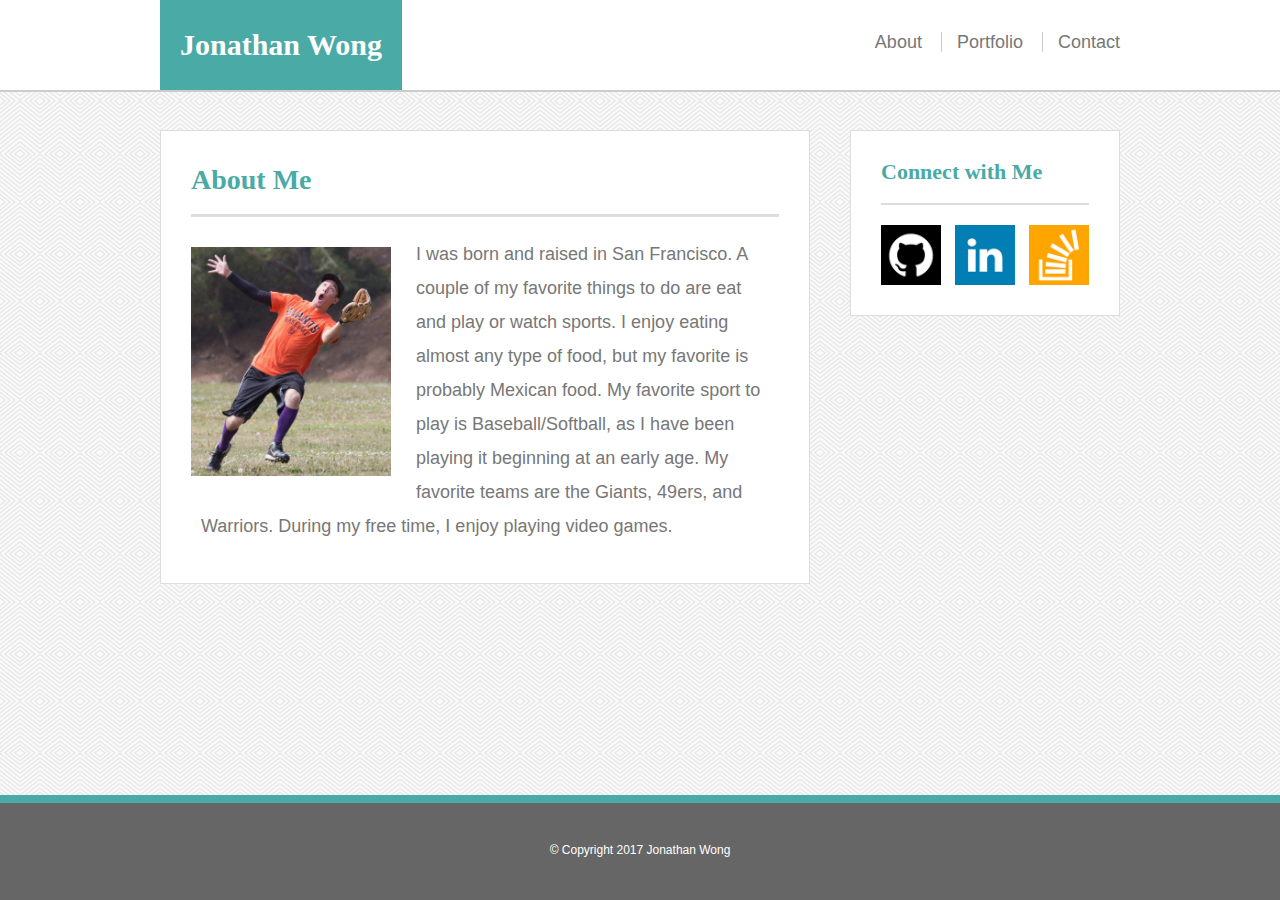
==== index.html @ 814c78bd "Add 640px and 768px views" ====
<!DOCTYPE html>
<html lang="en">
<head>
    <meta charset="UTF-8">
    <meta name="viewport" content="width=device-width, initial-scale=1.0">
    <title>My Portfolio</title>
    <link rel="stylesheet" href="assets/css/reset.css">
    <link rel="stylesheet" href="assets/css/style.css">
</head>
<body>

    <!-- Heading -->
    <header>
        <div class="container">
            <a href="index.html" id="name">Jonathan Wong</a>
            <nav>
                <a href="index.html">About</a>
                <a href="portfolio.html">Portfolio</a>
                <a href="contact.html">Contact</a>
            </nav>
        </div>
    </header>

    <div class="wrapper">
        <!-- Main content -->
        <div id="main-container" class="container">
            <section id="main">
                <div id="title">
                    <h2>About Me</h2>
                </div>
                <img id="image" src="assets/images/pic.jpg" alt="Profile Picture">
                <div id="bio">
                    <p>I was born and raised in San Francisco. A couple of my favorite things to do are eat and play or watch sports.
                    I enjoy eating almost any type of food, but my favorite is probably Mexican food.
                    My favorite sport to play is Baseball/Softball, as I have been playing it beginning at an early age.
                    My favorite teams are the Giants, 49ers, and Warriors. During my free time, I enjoy playing video games.</p>
                </div>
            </section>

            <!-- Side bar -->
            <section id="links">
                <div id="connect">
                    <h3>Connect with Me</h3>
                </div>
                <a href="https://github.com/jdwong415" target="_blank"><img id="link1" src="assets/images/1496785722_github.png" alt="Github"></a>
                <a href="https://www.linkedin.com/in/jonathan-wong-140209120/" target="_blank"><img id="link2" src="assets/images/1496785706_linkedin.png" alt="LinkedIn"></a>
                <a href="https://stackoverflow.com/users/7934912/jwong" target="_blank"><img id="link3" src="assets/images/1496785728_stackoverflow.png" alt="Stackoverflow"></a>
            </section>

            <div class="push"></div>
        </div>
    </div>
    
    <footer>
        <div class="container">
            <p>© Copyright 2017 Jonathan Wong</p>
        </div>
    </footer>

</body>
</html>
---- assets/css/style.css ----
* {
    box-sizing: border-box;
    margin: 0;
}

body {
    background-image: url("../images/whirlpool/whirlpool.png");
    padding: 0;
    height: 100%;
}

html,
body {
    height: 100%;
}

.wrapper {
    height: auto !important;
    height: 100%;
    min-height: 100%;
    margin: 0 auto -105px;
}

footer,
.push {
  height: 105px;
}

.container {
    width: 100%;
    max-width: 960px;
    margin: 0 auto;
    clear: both;
}

h1 {
    font-family: Georgia, Times, 'Times New Roman', serif;
    font-size: 30px;
    color: #fff;
    font-weight: bold;
}

h2 {
    font-family: Georgia, Times, 'Times New Roman', serif;
    font-size: 28px;
    color: #4aaaa5;
    font-weight: bold;
    padding: 5px 0;
    padding-bottom: 20px;
    border-bottom: 3px solid #ddd;
    margin-bottom: 20px;
}

h3 {
    font-family: Georgia, Times, 'Times New Roman', serif;
    font-size: 22px;
    color: #4aaaa5;
    font-weight: bold;
    padding-bottom: 20px;
}

h4 {
    font-family: Georgia, Times, 'Times New Roman', serif;
    font-size: 20px;
    color: #fff;
    padding: 15px 0;
    background-color: #4aaaa5;
}

/* White header background */
header {
    position: fixed;
    z-index: 99;
    background: #fff;
    border-bottom: 2px solid #ccc;
    width: 100%;
    margin-bottom: 38px;
    margin: 0 0 30px;
    overflow: auto;
}

#name {
    background-color: #4aaaa5;
    float: left;
    padding: 0 20px;
    height: 90px;
    text-align: center;
    font-family: Georgia, 'Times New Roman', Times, serif;
    font-size: 30px;
    font-weight: bold;
    line-height: 90px;
    color: #fff;
    text-decoration: none;
}

/* Nav */
nav {
    float: right;
    margin-top: 25px;
    line-height: 34px;
}

nav a {
    padding-left: 15px;
    margin-left: 15px;
    text-decoration: none;
    font-family: Arial, "Helvetica Neue", Helvetica, sans-serif;
    font-size: 18px;
    color: #777;
    border-left: 1px solid #ccc;
}

nav a:first-child {
    border-left: 0 none;
}

nav a:hover {
    color: #4aaaa5;
}

p {
    line-height: 34px;
}

#main-container {
    padding-top: 130px;
}

/* Main content */
#main {
    float: left;
    width: 100%;
    max-width: 650px;
    background-color: #fff;
    border: 1px solid #ddd;
    padding: 30px;
    margin: 0 0 40px;
}

#image {
    float: left;
    width: 200px;
    margin-top: 10px;
    margin-right: 25px;
}

#bio {
    margin: 0 10px 10px 10px;
    line-height: 150%;
    font-family: Arial, "Helvetica Neue", Helvetica, sans-serif;
    font-size: 18px;
    color: #777;
}

/* Side bar */
#links {
    float: right;
    width: 100%;
    max-width: 270px;
    background-color: #fff;
    border: 1px solid #ddd;
    margin-left: 40px;
    padding: 30px;
}

#connect {
    border-bottom: 2px solid #ddd;
    float: left;
    width: 100%;
    margin-bottom: 20px;
}

/* Github icon */
#link1 {
    float: left;
    width: 60px;
}

/* LinkedIn icon */
#link2 {
    margin-left: 14px;
    margin-right: 14px;
    float: left;
    width: 60px;
}

/* Stackoverflow icon */
#link3 {
    float: left;
    width: 60px;
}

/* Start of Contact style */
#formblock {
    float: left;
    margin-bottom: 10px;
    font-family: Arial, "Helvetica Neue", Helvetica, sans-serif;
    font-size: 18px;
    color: #777;
}

/* Text form */
input[type=text] {
    width: 100%;
    padding: 10px 10px;
    margin: 10px 0;
    box-sizing: border-box;
    border: 1px solid #ddd;
}

input::placeholder {
    color: #999;
}

.form:focus {
    border-color: #4aaaa5;
    outline: none;
}

/* Form for message */
#contact_msg {
    margin-top: 10px;
    height: 200px;
    width: 100%;
    box-sizing: border-box;
    border: 1px solid #ddd;
    padding: 10px;
    font-family: Arial, "Helvetica Neue", Helvetica, sans-serif;
}

#contact_msg:focus {
    border-color: #4aaaa5;
    outline: none;
}

/* Submit button */
input[type=submit] {
    background-color: #4aaaa5;
    border: none;
    color: white;
    font-family: Arial, "Helvetica Neue", Helvetica, sans-serif;
    font-size: 18px;
    padding: 10px 32px;
    text-decoration: none;
    margin: 20px 0 10px 0;
    cursor: pointer;
}

.button:active {
    background-color: #345856;
}

.portfolio {
    width: 274px;
    margin: 10px 0 25px;
    position: relative;
    float: left;
}

.portfolio:nth-child(even) {
    margin-right: 40px;
}

.portimage {
    width: 100%;
}

.porttitle {
    width: 100%;
    position: absolute;
    bottom: 10px;
    text-align: center;
}

footer {
    background: #666;
    border-top: 8px solid #4aaaa5;
    padding: 30px 0;
    color: #fff;
    font-size: 12px;
    text-align: center;
    font-family: Arial, "Helvetica Neue", Helvetica, sans-serif;
    clear: both;
}

@media screen and (max-width: 980px) {

}

@media screen and (max-width: 768px) {

    #name {
        margin-left: 20px;
    }

    nav {
        margin-right: 20px;
    }

    #main-container {
        padding: 0;
    }

    #title {
        padding-bottom: 10px;
    }

    .wrapper {
        padding: 20px 20px;
        padding-top: 130px;
    }

    #main {
        max-width: 768px;
    }

    .portfolio {
        margin: 0;
        width: 46%;
        margin-bottom: 40px;
    }

    .portfolio:last-child {
        margin-bottom: 20px;
    }

    .portimage {
        max-width: 100%;
    }

    #image {
        width: 50%;
        margin: 0;
        padding: 0;
        margin-right: 20px;
        margin-bottom: 20px;
    }

    #bio {
        width: 100%;
        padding: 0;
        margin: 0;
    }
    
    #links {
        float: left;
        max-width: 100%;
        margin: 0;
        margin-bottom: 40px;
    }

    #formblock {
        margin-bottom: 0;
    }

}

@media screen and (max-width: 640px) {
    header {
        position: static;
        margin-bottom: 0;
    }
    #name {
        width: 100%;
        padding: 0;
        margin: 0;
    }

    nav {
        width: 100%;
        margin: 0;
        margin: 20px 0;
    }

    nav a {
        float: left;
        width: 33.33%;
        margin: 0;
        padding: 0;
        text-align: center;
        line-height: 18px;
    }

    .wrapper {
        padding: 20px 20px;
    }

    #image {
        max-width: 100%;
        margin: 0;
        padding: 0;
        margin-bottom: 20px;
    }
    
    .portfolio {
        width: 100%;
        margin: 0;
        margin-bottom: 40px
    }

    .portimage {
        width: 100%;
        max-width: 100%;
    }

    .portfolio:last-child {
        margin-bottom: 10px;
    }
}
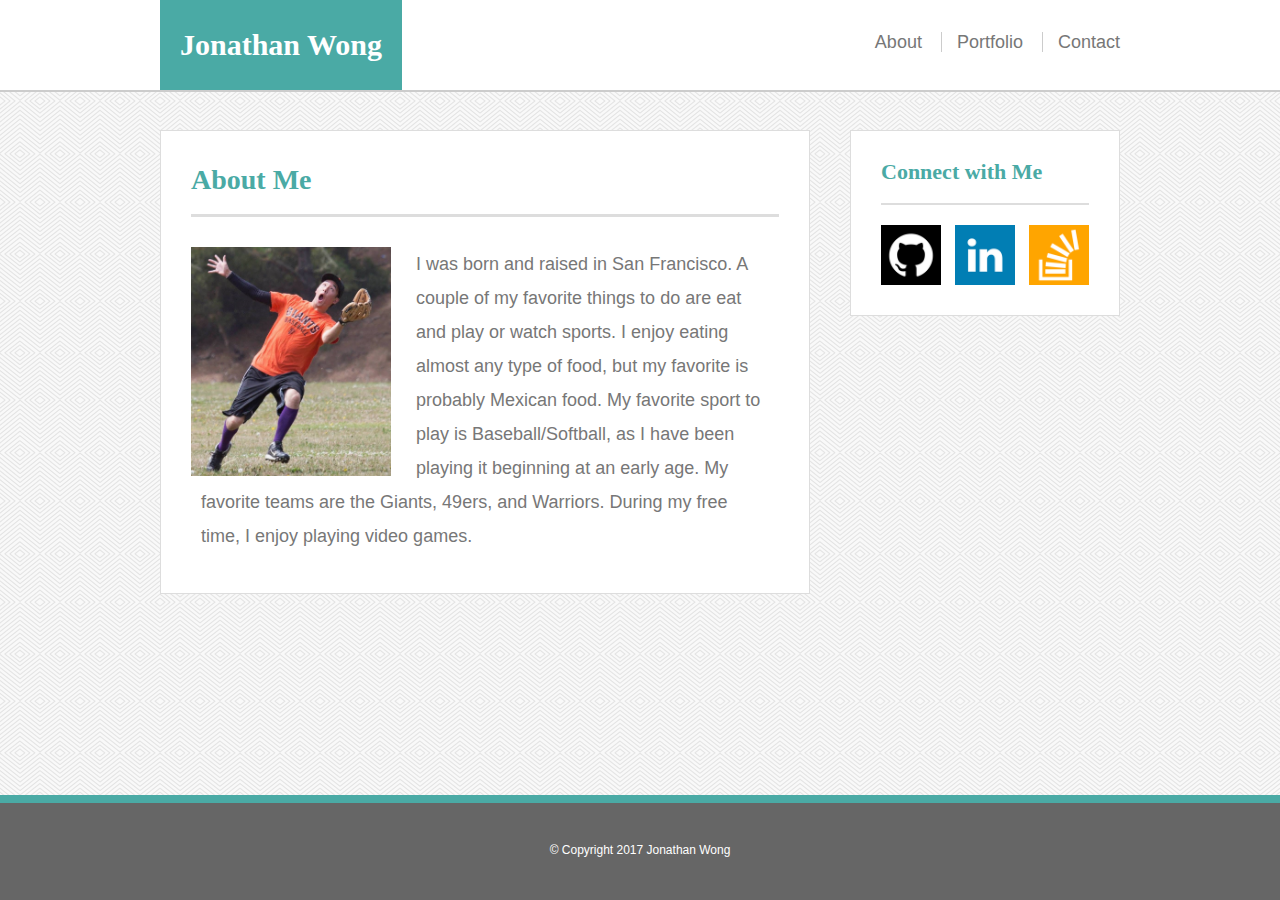
==== commit 27a73d3c: "Add layout for 980px and fix layouts for 768px and 640px" ====
--- a/index.html
+++ b/index.html
@@ -25,9 +25,7 @@
         <!-- Main content -->
         <div id="main-container" class="container">
             <section id="main">
-                <div id="title">
-                    <h2>About Me</h2>
-                </div>
+                <h2>About Me</h2>
                 <img id="image" src="assets/images/pic.jpg" alt="Profile Picture">
                 <div id="bio">
                     <p>I was born and raised in San Francisco. A couple of my favorite things to do are eat and play or watch sports.
--- a/assets/css/style.css
+++ b/assets/css/style.css
@@ -48,7 +48,7 @@
     padding: 5px 0;
     padding-bottom: 20px;
     border-bottom: 3px solid #ddd;
-    margin-bottom: 20px;
+    margin-bottom: 30px;
 }
 
 h3 {
@@ -140,7 +140,6 @@
 #image {
     float: left;
     width: 200px;
-    margin-top: 10px;
     margin-right: 25px;
 }
 
@@ -252,13 +251,17 @@
 
 .portfolio {
     width: 274px;
-    margin: 10px 0 25px;
+    margin: 0 0 35px;
     position: relative;
     float: left;
 }
 
 .portfolio:nth-child(even) {
     margin-right: 40px;
+}
+
+.portfolio:last-child {
+    margin-bottom: 20px;
 }
 
 .portimage {
@@ -285,9 +288,55 @@
 
 @media screen and (max-width: 980px) {
 
+    h2 {
+        margin-bottom: 30px;
+    }
+
+    .container {
+        width: 730px;
+    }
+
+    #main {
+        width: 420px;
+    }
+
+    #image {
+        width: 100%;
+        margin-bottom: 20px;
+    }
+
+    #bio {
+        width: 100%;
+        padding: 0;
+        margin: 0;
+    }
+
+    #formblock {
+        margin-bottom: 0;
+    }
+
+    .portfolio {
+        width: 100%;
+        margin: 0;
+        margin-bottom: 40px
+    }
+
+    .portimage {
+        width: 100%;
+        max-width: 100%;
+    }
+
 }
 
 @media screen and (max-width: 768px) {
+
+    .container {
+        width: 100%;
+    }
+
+    #main {
+        width: 100%;
+    }
 
     #name {
         margin-left: 20px;
@@ -299,10 +348,6 @@
 
     #main-container {
         padding: 0;
-    }
-
-    #title {
-        padding-bottom: 10px;
     }
 
     .wrapper {
@@ -316,7 +361,7 @@
 
     .portfolio {
         margin: 0;
-        width: 46%;
+        width: 46.9%;
         margin-bottom: 40px;
     }
 
@@ -334,12 +379,6 @@
         padding: 0;
         margin-right: 20px;
         margin-bottom: 20px;
-    }
-
-    #bio {
-        width: 100%;
-        padding: 0;
-        margin: 0;
     }
     
     #links {
@@ -386,7 +425,7 @@
     }
 
     #image {
-        max-width: 100%;
+        width: 100%;
         margin: 0;
         padding: 0;
         margin-bottom: 20px;
